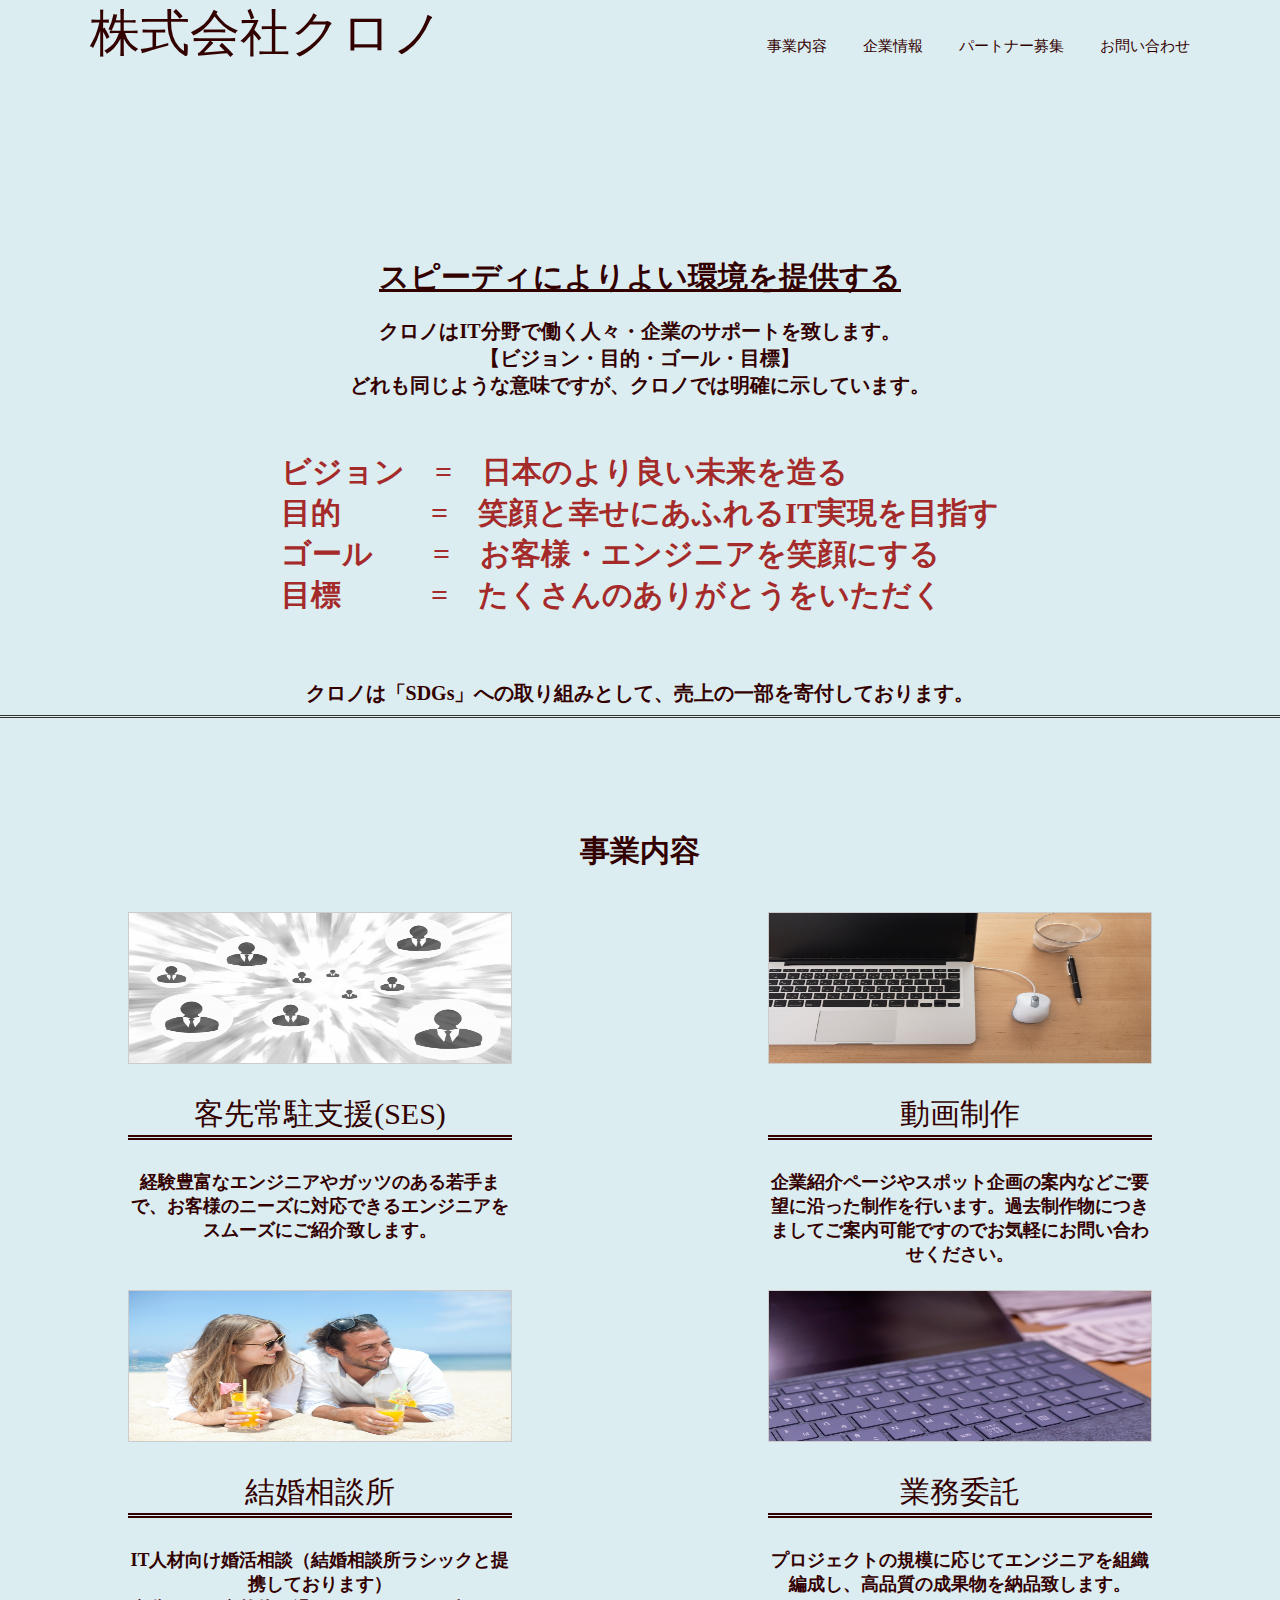
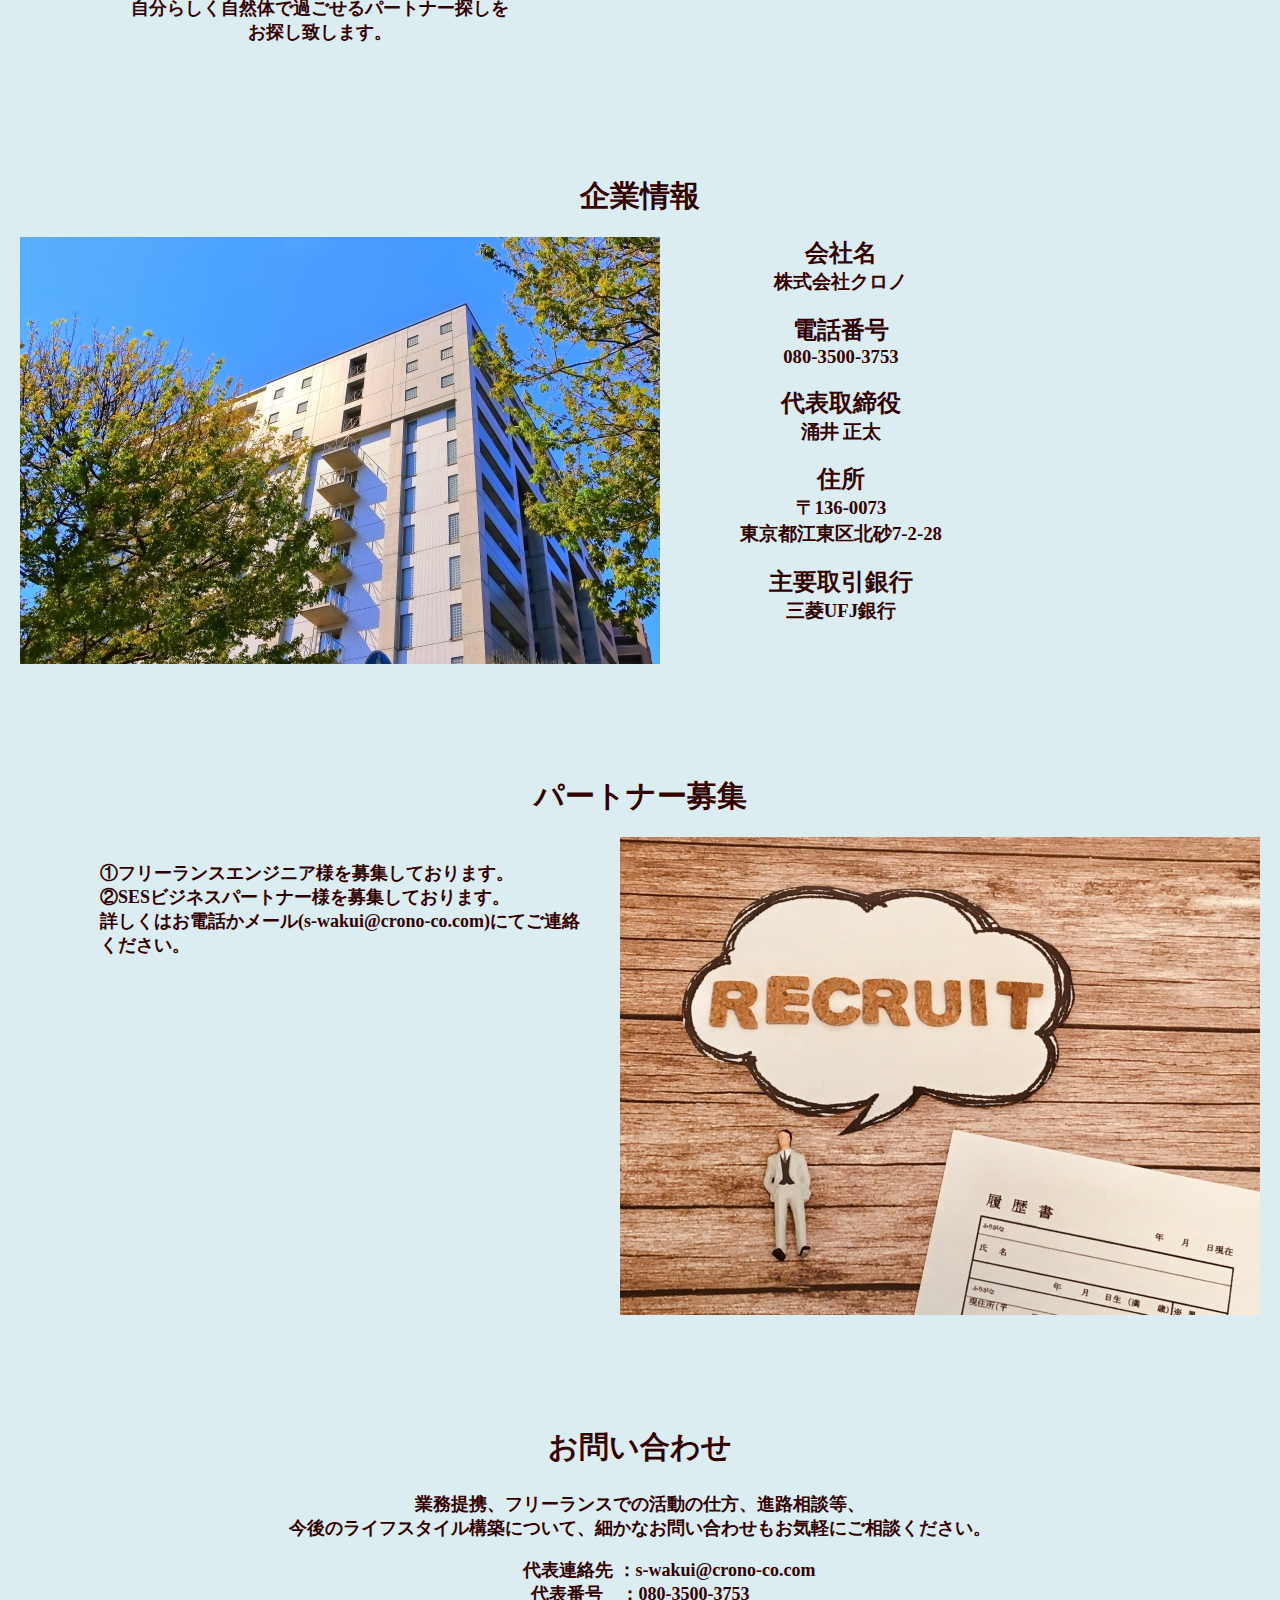
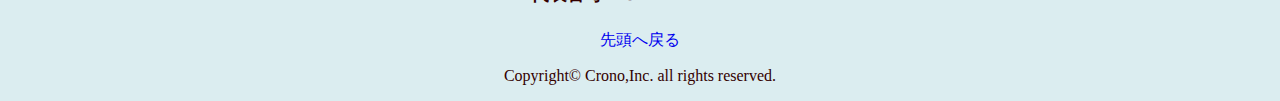
==== index.html @ d367dfb2 "Add files via upload" ====
<!DOCTYPE html>
<html lang="ja">
<head>
  <meta charset="utf-8">
  <!-- <meta name="viewport" content="width=device-width,initial-scale=1"> -->
  <title>株式会社クロノのポートフォリオサイト</title>
  <meta name="description" content="株式会社Cronoのサイトです">
  <link rel="icon" href="img/favicon.jpeg">
  <link rel="stylesheet" href="css/styles.css">
  <link href="https://fonts.googleapis.com/icon?family=Material+Icons"
  rel="stylesheet">
</head>
<body>  
  <!-- <span class="material-icons">close</span> -->
  <header class="page-header wrapper">
    <!-- <div class="spmenu">
      <span class="material-icons" id="open">menu</span>
    </div> -->
    <div class="main-page"><a href="index.html">株式会社クロノ</a>
      <!-- <h1>株式会社Crono</h1> -->
    </div>
    <nav>
      <ol class="main-nav">
        <li><a href="#about">事業内容</a></li>
        <li><a href="#company">企業情報</a></li>
        <li><a href="#partner">パートナー募集</a></li>
        <div class="contact-btn">
          <li><a href="#contact">お問い合わせ</a></li>
        </div>
      </ol>
    </nav>
  </header>
    <div class="movei-content">
      <div class="table-center">
        <!-- <div>
          <p>エンジニアに可能性を与える</p>
        </div> -->
        <video src="video/opening.mp4" autoplay muted ></video>
<!--
        <div class="text">
          <img src="img/create.gif">
        </div>
        <div class="subtext">
          <img src="img/maintext.gif">
        </div>
-->
      </div>
    </div>
    </div>
  </div>
  </div>

  <main>
    <section>
      <div class="main">
        <h1><strong>スピーディによりよい環境を提供する</strong></h1>
      </div>
      <div class="main-text">
      
          クロノはIT分野で働く人々・企業のサポートを致します。<br>
          【ビジョン・目的・ゴール・目標】<br>
          どれも同じような意味ですが、クロノでは明確に示しています。<br>
          <br>
          <div class="pp">
            <p>
              ビジョン　=　日本のより良い未来を造る<br>
              目的　　　=　笑顔と幸せにあふれるIT実現を目指す<br>
              ゴール　　=　お客様・エンジニアを笑顔にする<br>
              目標　　　=　たくさんのありがとうをいただく<br>
            </p><br>
          </div>
          <br>
          クロノは「SDGs」への取り組みとして、売上の一部を寄付しております。
        
      </div>
      <hr>
    </section>
    <section>
      <div class="business"><a href="business.html"><h1 id="about">事業内容</h1></a></div>
      
      <!-- <section class="carousel">
        <div class="containers">
          <ul>
            <li><img src="img/sien.jpg"></li>
            <li><img src="img/douga.jpg"></li>
            <li><img src="img/jigyou.jpg"></li>
          </ul>
    
          <button id="prev">&laquo;</button>
          <button id="next">&raquo;</button>
        </div>
    
        <nav>
            <button class="current"></button>
            <button></button>
            <button></button>
        </nav>
      </section> -->

      <!-- <h1>事業内容</h1> -->
      <!-- <p>事業についての説明。<a href="business.html">説明はこちら</a></p> -->
      <!-- <ul>
        <li>ひとつめ</li>
        <li>ふたつめ</li>
        <li>みっつめ</li>
      </ul> -->
    <div class="work">

      <div class="sien">
        <div class="sien-img">
          <img src="img/sien.jpg">
        </div>
          <div class="sien-text">
            <p>客先常駐支援(SES)</p>
            <h4>経験豊富なエンジニアやガッツのある若手まで、お客様のニーズに対応できるエンジニアをスムーズにご紹介致します。</h4>
          </div>
          
      </div>

      <div class="douga">
        <div class="douga-img">
          <img src="img/douga.jpg">
        </div>
          <div class="douga-text">
            <p>動画制作</p>
            <h4>企業紹介ページやスポット企画の案内などご要望に沿った制作を行います。過去制作物につきましてご案内可能ですのでお気軽にお問い合わせください。</h4>
          </div>
      </div>
    </div>

      <div class="work2">

        <div class="matching">
          <div class="matching-img">
            <img src="img/matching.jpg">
          </div>
          <div class="matching-text">
            <p>結婚相談所</p>
            <h4>IT人材向け婚活相談（結婚相談所ラシックと提携しております）<br>
                自分らしく自然体で過ごせるパートナー探しをお探し致します。</h4>
          </div>
        </div>
        <div class="jigyou">
          <div class="jigyou-img">
            <img src="img/jigyou.jpg">
          </div>
          <div class="jigyou-text">
            <p>業務委託</p>
            <h4>プロジェクトの規模に応じてエンジニアを組織編成し、高品質の成果物を納品致します。</h4>
            </div>
          </div>
        </div>
      </div>

  
      




      <!-- <div c lass="container">
        <div class="box box1"><a href="business.html">客先常駐支援</a></div>
        <div class="box box2"><a href="business.html">業務委託</a></div>
        <div class="box box3"><a href="business.html">動画制作</a></div>
      </div> -->
    </section>
    <section>

      
      <h1 id="company">企業情報</h1>
      <!-- <p>会社についての説明。<a href="company.html">説明はこちら</a></p> -->
        <!-- <h1>COMPANY</h1> -->
        <div class="access">
          <div class="access-pic">
            <img src="img/access.jpg">
          </div>
          <div class="access-text">
            <h2>
              会社名
            </h2>
            <h3>
              株式会社クロノ<br>
            </h3>
            <h2>
              電話番号
            </h2>
            <h3>
              080-3500-3753
            </h3>
            <h2>
              代表取締役
            </h2>
            <h3>
              涌井 正太
            </h3>
            <h2>
              住所
            </h2>
            <h3>
              〒136-0073<br>
              東京都江東区北砂7-2-28<br>
            </h3>
            <h2>
              主要取引銀行
            </h2>
            <h3>
              三菱UFJ銀行
            </h3>

            </div>
          </div>
          <div class="access">
          </div>
      </section>
      <section>
        <h1 id="partner">パートナー募集</h1>
        <div class="saiyo">
          <div class="saiyo-pic">
            <img src="img/saiyo.jpg">
          </div>
          <div class="saiyo-text">
            <h4>①フリーランスエンジニア様を募集しております。<br>
                ②SESビジネスパートナー様を募集しております。<br>
            詳しくはお電話かメール(s-wakui@crono-co.com)にてご連絡ください。</h4>
          </div>
          <!-- <div class="clear">
            <p> ダミーテキストダミーテキストダミーテキスト</p>
          </div> -->
        </div>
      </section>
      
      <h1 id="contact">お問い合わせ</h1>
      <div class="contact-text">
        <h4>業務提携、フリーランスでの活動の仕方、進路相談等、<br>
        今後のライフスタイル構築について、細かなお問い合わせもお気軽にご相談ください。
        <p>
          　　　 代表連絡先 ：s-wakui@crono-co.com<br>
          代表番号　：080-3500-3753
        </p>
      </h4>
      </div>
        </div>
      <!-- <div class="btn"><a href="contact.html">こちらをクリック</a></div> -->

    </main>
      
      <footer>
      <p><a href="#top">先頭へ戻る</a></p>
      <p>Copyright© Crono,Inc. all rights reserved.</p>
  </footer>

  <script src="js/main.js"></script>
</body>
</html>
---- css/styles.css ----
@charset "utf-8";

html {
  scroll-behavior: smooth;
}


body {
  margin: 0px;
  background: #dbedf0;
  color: #330000;
}

/* small screen */

/* medium screen */
/* @media (min-width: 600px) {

}  */

/* large screen */
/* @media (min-width: 800px) {
  section {
    width: 800px;
    margin: 0 auto;
  } */
/* } */

.main-page {
  cursor: pointer;
  font-size: 50px;
  padding-bottom: 8px;
  /* border-bottom: 3px solid #ddd; */
  text-align: left;
  margin-left: 8px;
  color: #330000;
  margin: 0%;
}

.main-page > a {
  text-decoration: none;
  color: #330000;
}

h1 {
  font-family: Verdana, 'Arial Black', メイリオ, sans-serif;
}

.page-header {
  display: flex;
  justify-content: space-between;
  background-color: #dbedf0;
}

header h1 {
  font-size: 36px;
  padding-bottom: 8px;
  /* border-bottom: 3px solid #ddd; */
  text-align: left;
  margin-left: 10px;
  color: #330000;
  margin: 0%;
}
.main-nav {
  display: flex;
  font-size: 15px;
  text-transform: uppercase;
  margin-top: 55px;
  list-style: none;
  color: #330000;
  margin-top: 21px;
}

.main-nav li {
  margin-left: 36px;
  cursor: pointer;
}

.main-nav li:hover{
  opacity: .5;
}

.main-nav li a {
  text-decoration: none;
  color: #330000;
}

/* .contact-btn {
  width: 140px;
  margin: 0px;
  padding: 0;
  color: #330000;
  border-radius: 4px;
  text-align: center;
  background: #80a491;
  cursor: pointer;
} */

/* .contact-btn:hover {
  opacity: .8;
} */

.wrapper {
  max-width: 1100px;
  margin: 0 auto;
  padding: 0 4%;
  background-color: #dbedf0;
}

/* .spmenu {
  margin-left: auto;
} */

.movei-content {
  position: relative;
  display: inline-block;
  margin: 0%;
  z-index: 10;
}

.movei-content video {
  width: 100%;
} 

.table-center video {
  position: relative;
  margin: 0%;
}

.text {
  position: absolute;
  top: 70px;
  left: 70px;
}

.subtext {
  position: absolute;
  top: 129px;
  left: 90px;
}

/* .table-center {
  display: table;
  width: 100%;
  position: relative;
  height: 100%;
}

.table-center > div {
  display: table-cell;
  vertical-align: middle;
  position: relative;
  text-align: center;
}

.table-center > div p {
  color: #fff;
  text-shadow: 0 0px 5px rgba(0, 0, 0, 0.5);
  text-transform: uppercase;
  letter-spacing: 1px;
  margin: 10px;
  font-size: 2em;
  font-weight: 600;
} */

section {
    margin-bottom:100px;
}

h1 {
  font-size: 30px;
  padding-top: 8px;
  text-align: center;
}

.main h1 {
  text-decoration: underline;
  border-width: 3px;
}

.main-text {
  text-align: center;
  font-size: 20px;
  font-weight: bold;
}

.pp {
  display: inline-block;
  text-align: left;
  font-size: 30px;
  font-weight: bold;
  color: brown;
}

li {
  list-style-position: inside;
  list-style: none;
}

main hr {
  border: none;
    border-top: 3px double #333;
    color: #333;
    overflow: visible;
    text-align: center;
    height: 5px;
}

.business {
  text-align: center;
  font-size: 36px;
  margin-bottom: 40px;
  
}


.business a {
  color: #330000;
  text-decoration: none;
}

.work {
  display: flex;
  justify-content: space-around;
}

.sien {
  width: 30%;
} 

.sien-img {
  border: 1px solid #CCC;
  height: 150px;
  overflow: hidden;
}

.sien-img img {
  display: block;
  height: 150px;
  object-fit: fill;
  width: 100%;
  /* margin-left: 20px; */
}

.sien-text {
  font-size: 30px;
  text-align: center;
  cursor: pointer;
}

.sien-text p {
  border-bottom: double 5px #330000;
}

.douga {
  width: 30%;
} 

.douga-img {
  border: 1px solid #CCC;
  height: 150px;
  overflow: hidden;
}

.douga-img img {
  display: block;
  height: 150px;
  object-fit: fill;
  width: 100%;
  /* opacity: 0.5;   */
}

.douga-text {
  font-size: 30px;
  text-align: center;
}

.douga-text p {
  border-bottom: double 5px #330000;
}



.work2 {
  display: flex;
  justify-content: space-around;
}

.matching {
  width: 30%;
} 

.matching-img {
  border: 1px solid #CCC;
  height: 150px;
  overflow: hidden;
}

.matching-img img {
  display: block;
  height: 150px;
  object-fit: fill;
  width: 100%;
  /* opacity: 0.5;   */
}

.matching-text {
  font-size: 30px;
  text-align: center;
}

.matching-text p {
  border-bottom: double 5px #330000;
}

.jigyou {
  width: 30%
} 

.jigyou-img {
  border: 1px solid #CCC;
  /* width: 290px; */
  height: 150px;
  overflow: hidden;
}

.jigyou-img img {
  display: block;
  height: 150px;
  object-fit: fill;
  width: 100%;
}

.jigyou-text {
  font-size: 30px;
  text-align: center;
}

.jigyou-text p {
  border-bottom: double 5px #330000;
}

.container {
  display: flex;
  justify-content: space-between;
}

/* .box {
  width: 300px;
  height: 300px;
  text-align: center;
  border-radius: 30%;
  cursor: pointer;
} */

/* .box a {
  text-decoration: none;
} */

/* .box1 {
  background-color: #80a491;
  margin-left: 50px;
  line-height: 300px;
  color: #330000;
  font-weight: bold;
  font-size: 30px;
} */

/* .box2 {
  background-color: #80a491;
  line-height: 300px;
  color: #330000;
  font-weight: bold;
  font-size: 30px;
} */

/* .box3 {
  background-color: #80a491;
  margin-right: 50px;
  line-height: 300px;
  color: #330000;
  font-weight: bold;
  font-size: 30px;
} */

.carousel {
  width: 60%;
  margin: 16px auto;
}

.containers {
  width: 100%;
  height: 250px;
  /* margin: 16px auto; */
  /* outline: 5px solid #80a491; */
  overflow: hidden;
  position: relative;
}

.containers ul {
  list-style: none;
  margin: 0;
  padding: 0;
  height: 100%;
  display: flex;
}

.containers li {
  height: 100%;
  min-width: 100%;
}

.containers li img {
  width: 100%;
  height: 100%;
  object-fit: cover;
}

#prev,
#next {
  position: absolute;
  top: 50%;
  transform: translateY(-50%);
  border: none;
  background: rgba(0, 0, 0, .8);
  color: #fff;
  font-size: 24px;
  padding: 0 8px 4px;
  cursor: pointer;
}

#prev:hover,
#next:hover {
  opacity: .8;
}

#prev {
  left: 0;
}

#next {
  right: 0;
}

.hidden {
  display: none;
} 

nav {
  margin-top: 16px;
  text-align: center;
}

nav button {
  border: none;
  width:  16px;
  height: 16px;
  background: #ddd;
  border-radius: 50%;
  cursor: pointer;
}

nav .current {
  background: #999;
}

section:nth-child(even) {
  flex-direction: row-reverse;
}

.access {
  display: flex;
}

.access-pic {
  margin-right: 80px;
  margin-left: 20px;
}

/* .access-text p {
  font-size: 20px;
} */

h2 {
  margin: 0px;
  text-align: center;
}

h3 {
  margin-top: 0px;
  text-align: center;
}

h4 {
  font-size: 18px;
}
  
.saiyo {
  display: flex;
}

.saiyo-pic {
  margin-right: 0px;
  margin-right: 20px;
  order: 3;
}

.saiyo-text {
  margin-right: 40px;
  margin-left: 100px;
  font-size: 20px;
  order: 2;
}

.clear {
  order: 1;
  color: #dbedf0;
}

.contact-text {
  text-align: center;
  font-size: 20px;
}

.contact-text > p {
  display: inline-block;
  text-align: left;
}


.btn {
  width: 150px;
  padding: 8px;
  color: #330000;
  border-radius: 4px;
  text-align: center;
  background: #80a491;
  margin: 30px auto;
  cursor: pointer;
}

.btn:hover {
  opacity: .8;
}

.btn a {
  text-decoration: none;
  color: #330000;
}

footer {
  text-align: center;
}

footer a {
  text-decoration: none;
}


form div {
  margin-bottom: 14px;
  text-align: center;
}

label {
  font-size: 1.125rem;
  margin-bottom: 10px;
  display: block;
}

input[type="text"],
input[type="email"],
textarea {
  background: rgba(255, 255, 255, 5);
  border: 1px #fff solid;
  border-radius: 5px;
  padding: 10px;
  font-size: 1rem;
}

input[type="text"],
input[type="email"] {
  width: 100%;
  max-width: 240px;
}

textarea {
  width: 100%;
  max-width: 480px;
  height: 6rem;
}

input[type="message"],
textarea {
  background: rgba(255, 255, 255, 5);
  border: 1px #fff solid;
  border-radius: 5px;
  padding: 10px;
  font-size: 1rem;
}

input[type="message"] {
  width: 100%;
  max-width: 240px;
}


/* input[type="submit"] {
  border: none;
  cursor: pointer;
  line-height: 1;
} */

#open {
  cursor: pointer;
  width: 200px;
  border: 1px solid #ccc;
  border-radius: 4px;
  text-align: center;
  padding: 12px 0;
  margin: 16px auto 0;
  background: #fff;
  color: #330000;
}

#close {
  cursor: pointer;
  width: 200px;
  border: 1px solid #ccc;
  border-radius: 4px;
  text-align: center;
  padding: 12px 0;
  margin: 16px auto 0;
}

#mask {
  background: rgba(0, 0, 0, 0.4);
  position: fixed;
  top: 0;
  bottom: 0;
  right: 0;
  left: 0;
  z-index: 1;
}

#modal {
  background: #fff;
  width: 400px;
  padding: 20px;
  border-radius: 4px;
  position: fixed;
  top: 200px;
  left: 0;
  right: 0;
  margin: 0 auto;
  transition: transform 0.4s;
  z-index: 2;
}

#modal > p {
  margin: 0 0 20px;
  text-align: center ;
}

#mask.hidden {
  display: none;
}

#modal.hidden {
  transform: translate(0, -500px);
}
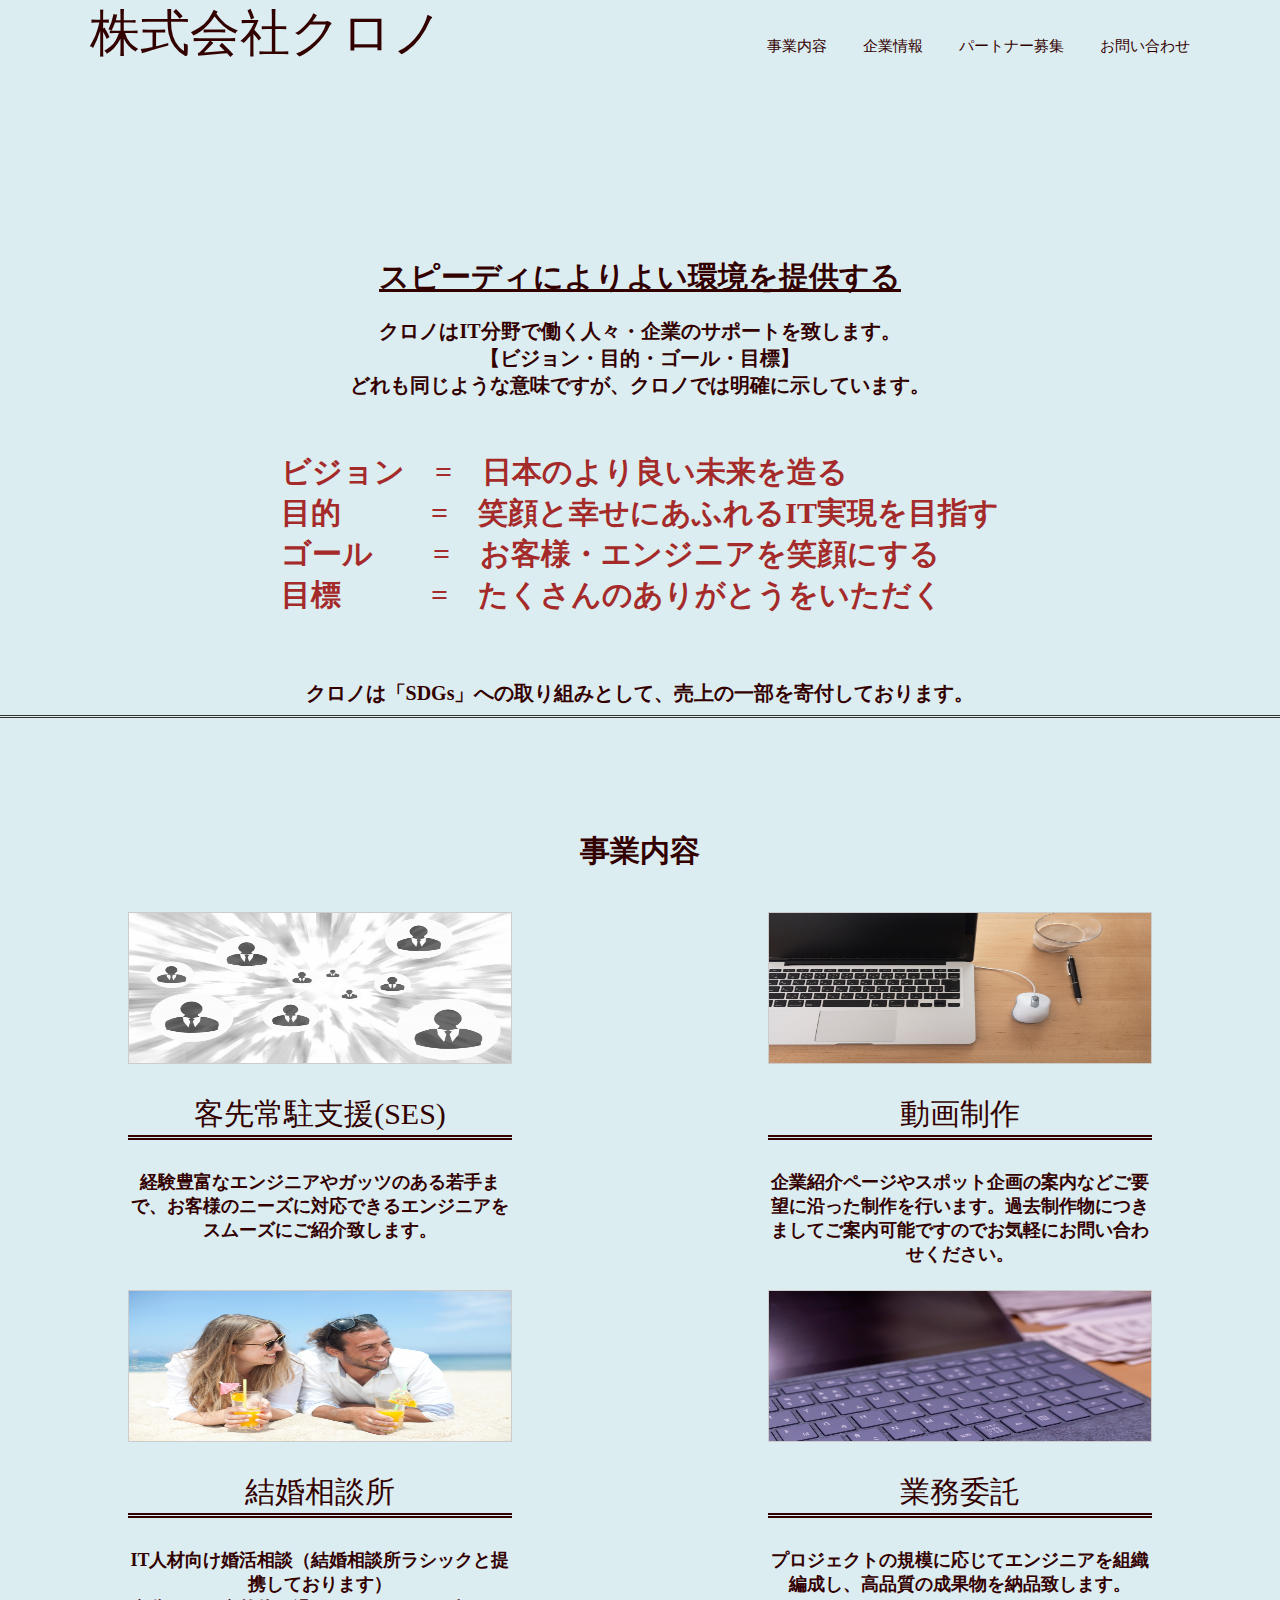
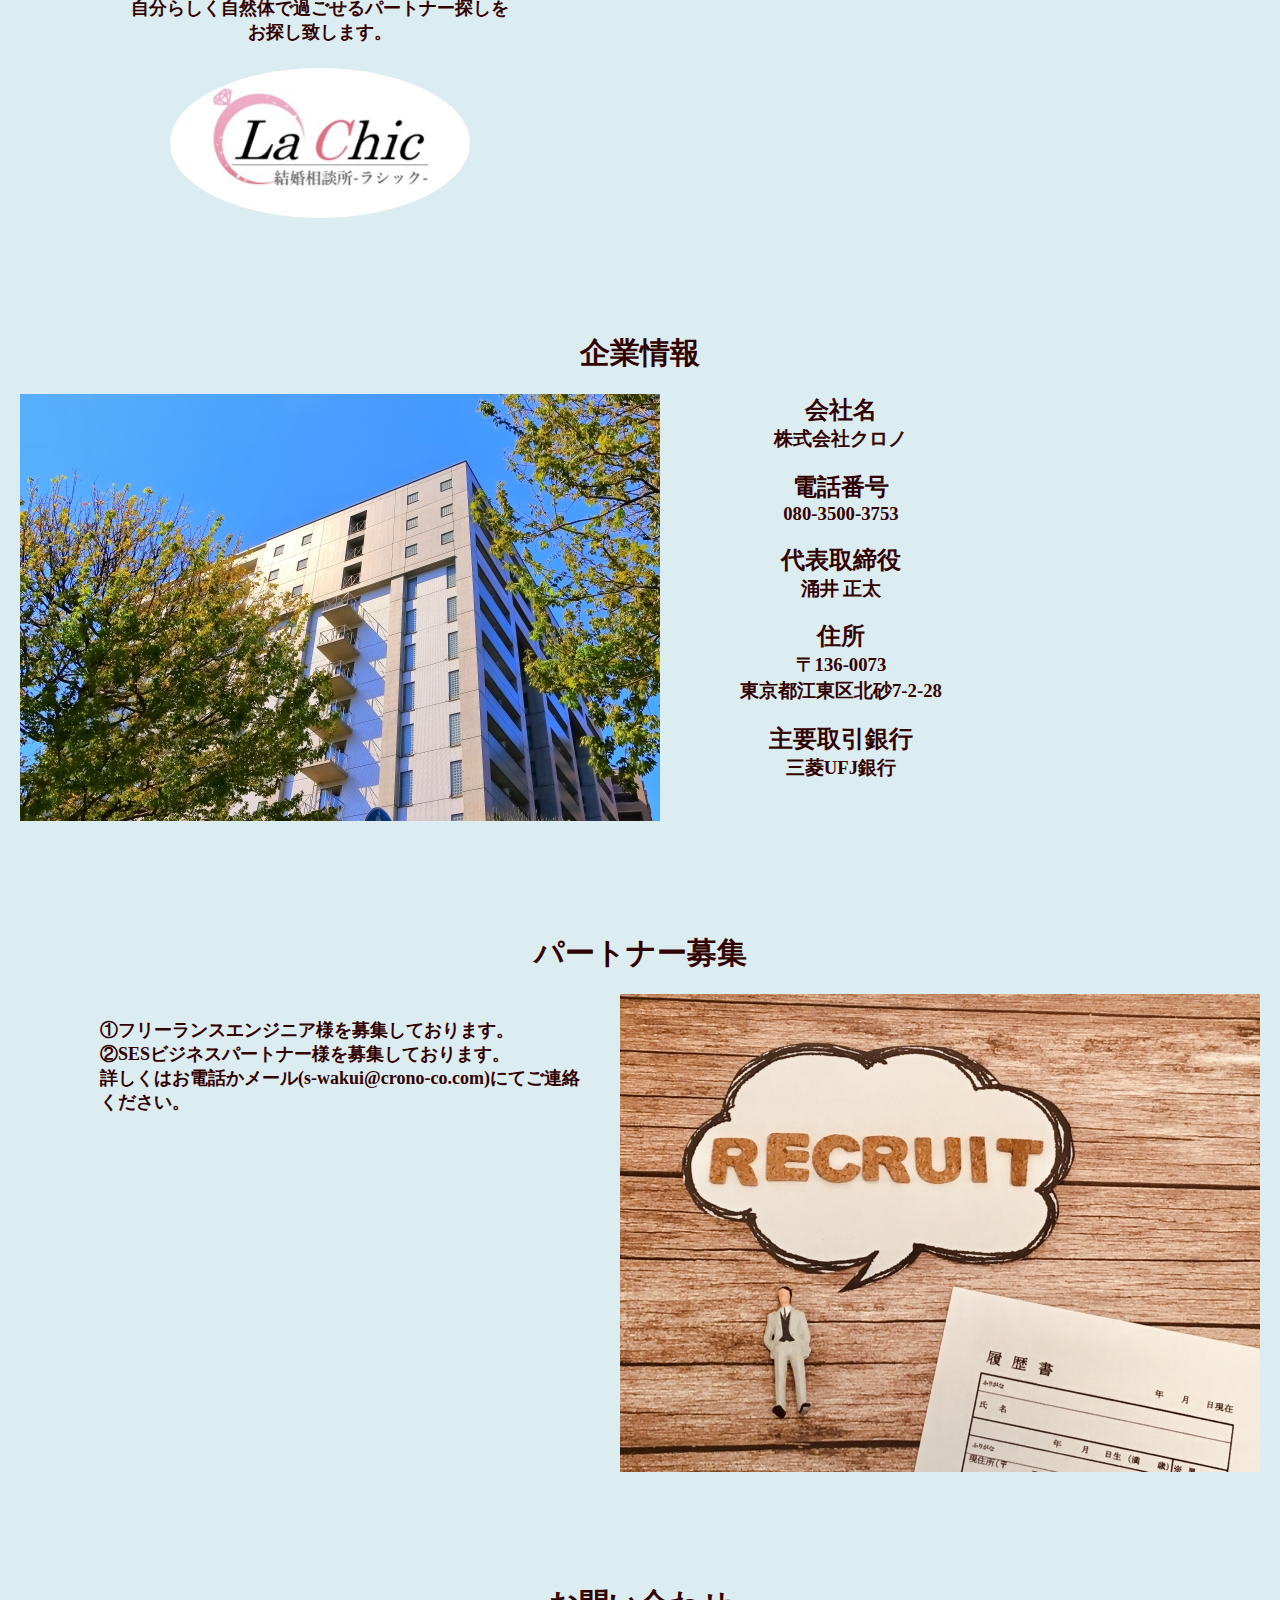
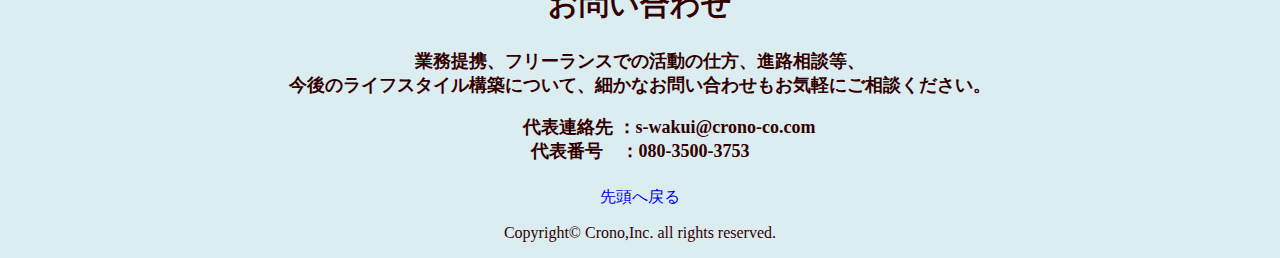
==== commit 37a04db9: "Add files via upload" ====
--- a/index.html
+++ b/index.html
@@ -138,6 +138,7 @@
             <p>結婚相談所</p>
             <h4>IT人材向け婚活相談（結婚相談所ラシックと提携しております）<br>
                 自分らしく自然体で過ごせるパートナー探しをお探し致します。</h4>
+              <div class="matching-site"><a href="https://www.lachic.jp.net/" target="_blank"><img src="img/matching.img.jpg"></a></div>
           </div>
         </div>
         <div class="jigyou">
--- a/css/styles.css
+++ b/css/styles.css
@@ -312,7 +312,16 @@
 .matching-text p {
   border-bottom: double 5px #330000;
 }
-
+.matching-site img {
+  width: 300px;
+  height: auto;
+  border-radius: 50%;
+}
+
+.matching-site img:hover{
+  cursor: pointer;
+  opacity: .9;
+}
 .jigyou {
   width: 30%
 } 
